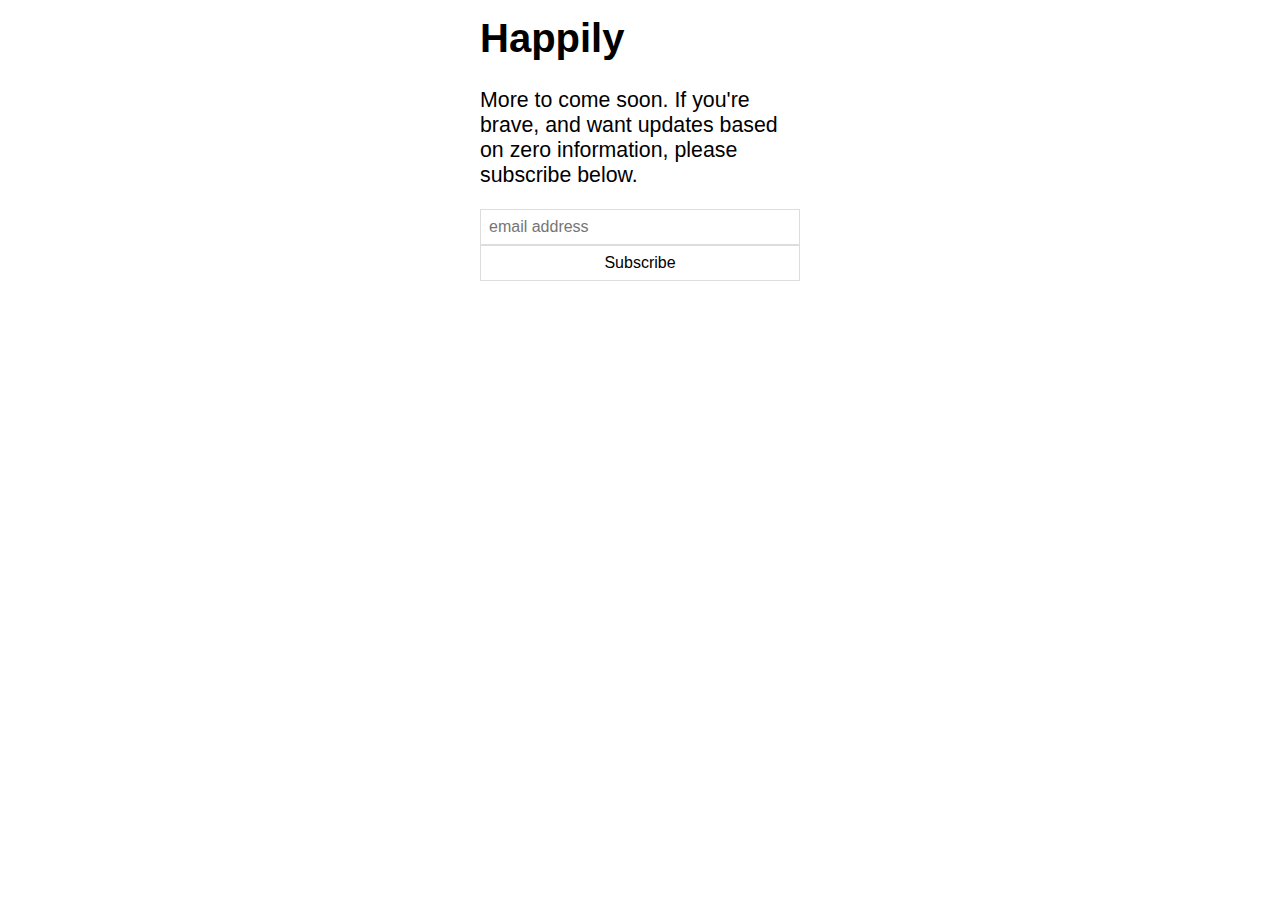
==== index.html @ a204f892 "CSS" ====
<html>
	<head>
		<title>Happily Ltd</title>
		<link rel="stylesheet" type="text/css" href="h.css">
	</head>
	<body>
		<div class="main">
			<h1>Happily</h1>
			<p>More to come soon. If you're brave, and want updates based on zero information, please subscribe below.</p>
			<!-- Begin MailChimp Signup Form -->
			<link href="//cdn-images.mailchimp.com/embedcode/slim-081711.css" rel="stylesheet" type="text/css">
			<style type="text/css">
				#mc_embed_signup{background:#fff; clear:left; font:14px Helvetica,Arial,sans-serif; }
				/* Add your own MailChimp form style overrides in your site stylesheet or in this style block.
				We recommend moving this block and the preceding CSS link to the HEAD of your HTML file. */
			</style>
			<div id="mc_embed_signup">
				<form action="http://danhough.us8.list-manage.com/subscribe/post?u=fb767a2592dd6490ca38c324b&amp;id=790b6d9acb" method="post" id="mc-embedded-subscribe-form" name="mc-embedded-subscribe-form" class="validate" target="_blank" novalidate>
					<input type="email" value="" name="EMAIL" class="email" id="mce-EMAIL" placeholder="email address" required>
					<!-- real people should not fill this in and expect good things - do not remove this or risk form bot signups-->
					<div style="position: absolute; left: -5000px;"><input type="text" name="b_fb767a2592dd6490ca38c324b_790b6d9acb" value=""></div>
					<div class="clear"><input type="submit" value="Subscribe" name="subscribe" id="mc-embedded-subscribe" class="button"></div>
				</form>
			</div>
			<!--End mc_embed_signup-->
		</div>
	</body>
</html>
---- h.css ----
body {
	font-family: 'Helvetica Neue', 'Helvetica', 'Arial', sans-serif;
	font-size: 16pt;
}
h1 {
	font-size: 2.5rem;
}
.main {
	margin: 1rem auto;
	max-width:20rem;
}
input {
	font-size: 1rem;
	padding: 0.5rem;
	-webkit-appearance: none;
	background-color: white;
	border: 1px solid #ddd;
	width:100%;
}
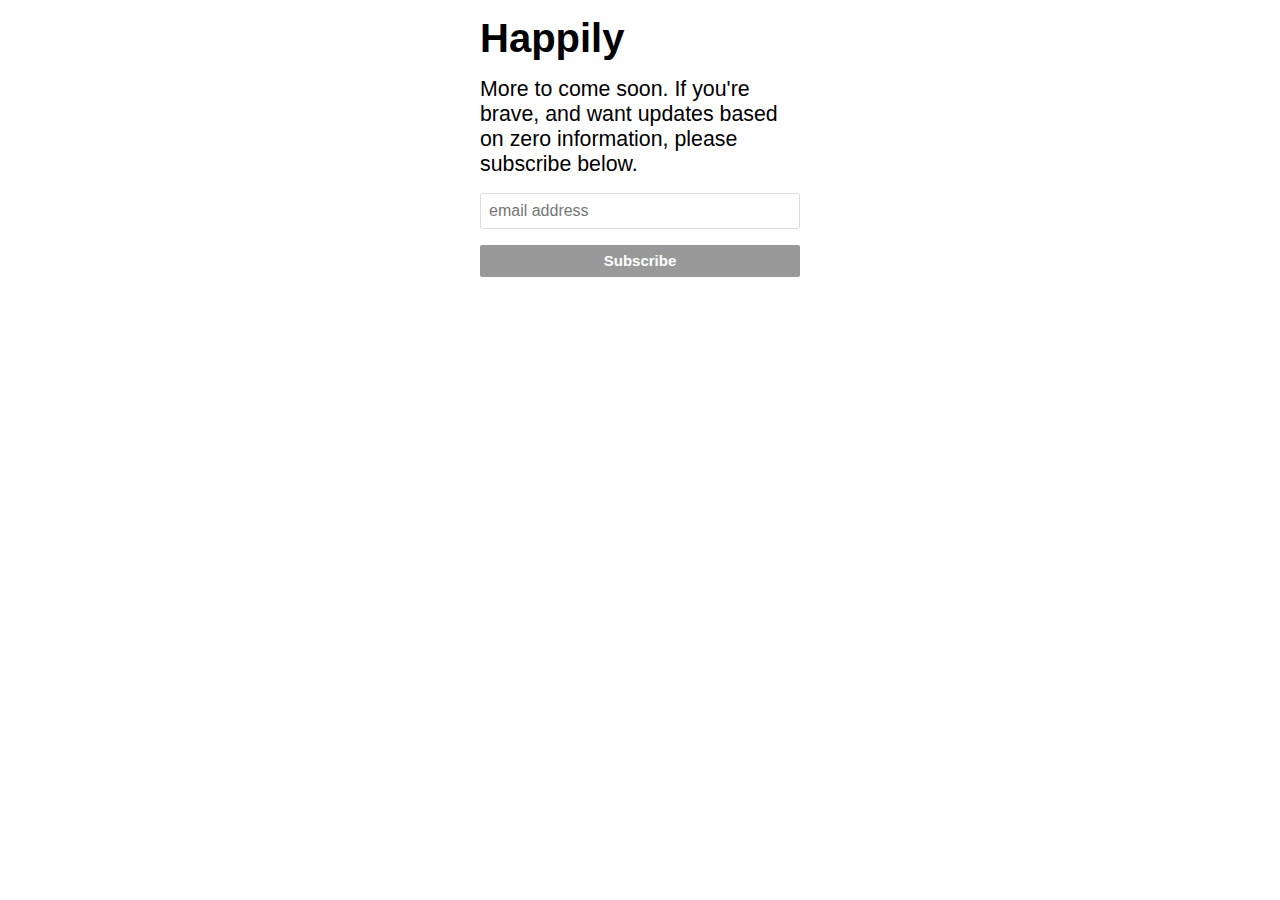
==== commit 3e72eb15: "More css updates" ====
--- a/index.html
+++ b/index.html
@@ -1,22 +1,27 @@
 <html>
 	<head>
 		<title>Happily Ltd</title>
+		<!-- <link href="http://cdn-images.mailchimp.com/embedcode/slim-081711.css" rel="stylesheet" type="text/css"> -->
 		<link rel="stylesheet" type="text/css" href="h.css">
+		<script type="text/javascript">
+		if (console) {
+			console.log("It's %csoftware-related%c, though, in case you were wondering.", 'color: red', 'color:black')
+		}
+		</script>
 	</head>
 	<body>
 		<div class="main">
 			<h1>Happily</h1>
 			<p>More to come soon. If you're brave, and want updates based on zero information, please subscribe below.</p>
 			<!-- Begin MailChimp Signup Form -->
-			<link href="//cdn-images.mailchimp.com/embedcode/slim-081711.css" rel="stylesheet" type="text/css">
 			<style type="text/css">
 				#mc_embed_signup{background:#fff; clear:left; font:14px Helvetica,Arial,sans-serif; }
 				/* Add your own MailChimp form style overrides in your site stylesheet or in this style block.
 				We recommend moving this block and the preceding CSS link to the HEAD of your HTML file. */
 			</style>
-			<div id="mc_embed_signup">
+			<div>
 				<form action="http://danhough.us8.list-manage.com/subscribe/post?u=fb767a2592dd6490ca38c324b&amp;id=790b6d9acb" method="post" id="mc-embedded-subscribe-form" name="mc-embedded-subscribe-form" class="validate" target="_blank" novalidate>
-					<input type="email" value="" name="EMAIL" class="email" id="mce-EMAIL" placeholder="email address" required>
+					<input type="email" value="" name="EMAIL" id="mce-EMAIL" placeholder="email address" required>
 					<!-- real people should not fill this in and expect good things - do not remove this or risk form bot signups-->
 					<div style="position: absolute; left: -5000px;"><input type="text" name="b_fb767a2592dd6490ca38c324b_790b6d9acb" value=""></div>
 					<div class="clear"><input type="submit" value="Subscribe" name="subscribe" id="mc-embedded-subscribe" class="button"></div>
--- a/h.css
+++ b/h.css
@@ -4,10 +4,14 @@
 }
 h1 {
 	font-size: 2.5rem;
+	margin:0 auto 1rem auto;
+}
+p {
+	margin:0 auto 1rem auto;
 }
 .main {
 	margin: 1rem auto;
-	max-width:20rem;
+	max-width: 20rem;
 }
 input {
 	font-size: 1rem;
@@ -15,5 +19,28 @@
 	-webkit-appearance: none;
 	background-color: white;
 	border: 1px solid #ddd;
-	width:100%;
+	width: 100%;
+	border-radius:2px;
+	margin:0 auto 1rem auto;
+}
+input.button {
+	clear: both;
+	background-color: #999;
+	border: 0 none;
+	color: #FFFFFF;
+	cursor: pointer;
+	display: inline-block;
+	font-size: 15px;
+	font-weight: bold;
+	height: 32px;
+	line-height: 32px;
+	margin: 0 5px 10px 0;
+	padding: 0;
+	text-align: center;
+	text-decoration: none;
+	vertical-align: top;
+	white-space: nowrap;
+}
+input.button:hover {
+	background-color:#777;
 }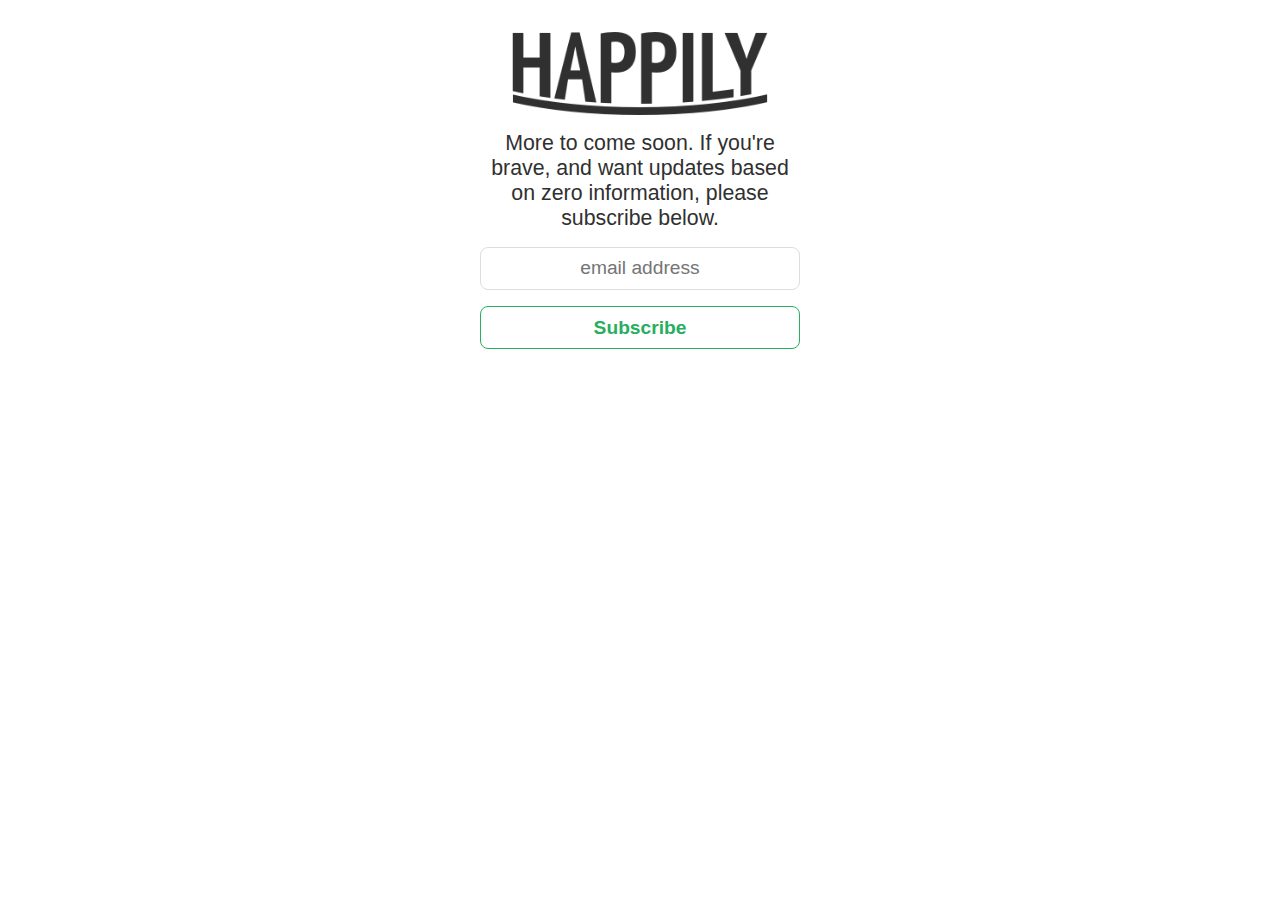
==== commit 8bd1dac6: "Train moves." ====
--- a/index.html
+++ b/index.html
@@ -1,24 +1,17 @@
 <html>
 	<head>
 		<title>Happily Ltd</title>
-		<!-- <link href="http://cdn-images.mailchimp.com/embedcode/slim-081711.css" rel="stylesheet" type="text/css"> -->
 		<link rel="stylesheet" type="text/css" href="h.css">
-		<script type="text/javascript">
-		if (console) {
-			console.log("It's %csoftware-related%c, though, in case you were wondering.", 'color: red', 'color:black')
-		}
-		</script>
+		<meta name="viewport" content="initial-scale=1.0,maximum-scale=1.0,minimum-scale=1.0,height=device-height,width=device-width,target-densityDpi=device-dpi">
+		<link rel="icon" href="favicon.ico" type="image/x-icon" /> 
+		<link rel="shortcut icon" href="favicon.ico" type="image/x-icon" />
 	</head>
 	<body>
 		<div class="main">
-			<h1>Happily</h1>
-			<p>More to come soon. If you're brave, and want updates based on zero information, please subscribe below.</p>
+			<!-- <h1>Happily</h1> -->
+			<img class="logo" src="logo.png" srcset="logo@2x.png 2x">
+			<p class="blurb">More to come soon. If you're brave, and want updates based on zero information, please subscribe below.</p>
 			<!-- Begin MailChimp Signup Form -->
-			<style type="text/css">
-				#mc_embed_signup{background:#fff; clear:left; font:14px Helvetica,Arial,sans-serif; }
-				/* Add your own MailChimp form style overrides in your site stylesheet or in this style block.
-				We recommend moving this block and the preceding CSS link to the HEAD of your HTML file. */
-			</style>
 			<div>
 				<form action="http://danhough.us8.list-manage.com/subscribe/post?u=fb767a2592dd6490ca38c324b&amp;id=790b6d9acb" method="post" id="mc-embedded-subscribe-form" name="mc-embedded-subscribe-form" class="validate" target="_blank" novalidate>
 					<input type="email" value="" name="EMAIL" id="mce-EMAIL" placeholder="email address" required>
@@ -29,5 +22,26 @@
 			</div>
 			<!--End mc_embed_signup-->
 		</div>
+		<div class="train-line" id="main-train-line">
+			<div class="line" style="width:100%">
+				<div class="train">
+					<div class="train-car"></div>
+					<div class="train-car"></div>
+					<div class="train-car"></div>
+				</div>
+			</div>
+		</div>
+		<a href="#" class="bottom-right-invisible-trigger" id="trigger-train"></a>
+		<script>
+		(function(i,s,o,g,r,a,m){i['GoogleAnalyticsObject']=r;i[r]=i[r]||function(){
+		(i[r].q=i[r].q||[]).push(arguments)},i[r].l=1*new Date();a=s.createElement(o),
+		m=s.getElementsByTagName(o)[0];a.async=1;a.src=g;m.parentNode.insertBefore(a,m)
+		})(window,document,'script','//www.google-analytics.com/analytics.js','ga');
+		ga('create', 'UA-50143545-1', 'happilyltd.co');
+		ga('send', 'pageview');
+		</script>
+		<script type="text/javascript" src="gator.min.js"></script>
+		<script type="text/javascript" src="CSSClass.min.js"></script>
+		<script type="text/javascript" src="h.js"></script>
 	</body>
 </html>--- a/h.css
+++ b/h.css
@@ -1,6 +1,8 @@
 body {
 	font-family: 'Helvetica Neue', 'Helvetica', 'Arial', sans-serif;
 	font-size: 16pt;
+	overflow:hidden;
+	color:#303030;
 }
 h1 {
 	font-size: 2.5rem;
@@ -9,38 +11,127 @@
 p {
 	margin:0 auto 1rem auto;
 }
+.logo {
+	margin:1rem auto;
+	width:16rem;
+}
 .main {
 	margin: 1rem auto;
 	max-width: 20rem;
+	text-align: center;
+}
+.blurb {
+	text-align:center;
 }
 input {
-	font-size: 1rem;
+	font-size: 1.2rem;
 	padding: 0.5rem;
 	-webkit-appearance: none;
 	background-color: white;
 	border: 1px solid #ddd;
 	width: 100%;
-	border-radius:2px;
+	border-radius:0.5rem;
 	margin:0 auto 1rem auto;
+	padding: 0.6rem;
+	text-align: center;
 }
 input.button {
 	clear: both;
-	background-color: #999;
-	border: 0 none;
-	color: #FFFFFF;
+	background-color: transparent;
+	border: 1px solid #27AE60;
+	color: #27AE60;
 	cursor: pointer;
 	display: inline-block;
-	font-size: 15px;
 	font-weight: bold;
-	height: 32px;
-	line-height: 32px;
 	margin: 0 5px 10px 0;
-	padding: 0;
 	text-align: center;
 	text-decoration: none;
 	vertical-align: top;
 	white-space: nowrap;
 }
 input.button:hover {
-	background-color:#777;
+	border: 1px solid #2ECC71;
+	color: #2ECC71;
+}
+
+/* Train line stuff */
+
+.bottom-right-invisible-trigger {
+	width:3rem;
+	height:3rem;
+	position:absolute;
+	bottom:0;
+	right:0;
+	background:none;
+	display:block;
+}
+
+.train-line {
+	position:absolute;
+	width:100%;
+	height:1.5rem;
+	bottom:10%;
+	left:0;
+	-webkit-transform: scale(0);
+	-webkit-transition: all .2s ease-in-out;
+}
+
+.train-line .line {
+	background-color:#E41F1F;
+	height:0.5rem;
+	bottom:0.5rem;
+	position: absolute;
+}
+.train-line .vertical {
+	transform: rotate(90deg);
+}
+
+.animating {
+	-webkit-transform: scale(1.0);
+	left:0;
+}
+
+.train {
+	width:10%;
+	height:100%;
+	/*background-color:black;*/
+	display:block;
+	position:absolute;
+	top:0;
+	line-height:9%;
+}
+
+.train-car {
+	float:left;
+	width:30%;
+	margin:0 1%;
+	display:inline-block;
+	border-radius:1px;
+	background-color:white;
+	border:1px solid #ccc;
+	height:100%;
+	top:0;
+	box-sizing:border-box;
+}
+
+@-webkit-keyframes rollondowntheline {
+	0% {
+		left:90%;
+	}
+
+	20% {
+		left: 90%;
+	}
+
+	80% {
+		left:0;
+	}
+
+	100% {
+		left:0;
+	}
+}
+
+.animating .train {
+	-webkit-animation: rollondowntheline 9s infinite alternate ease-in-out;
 }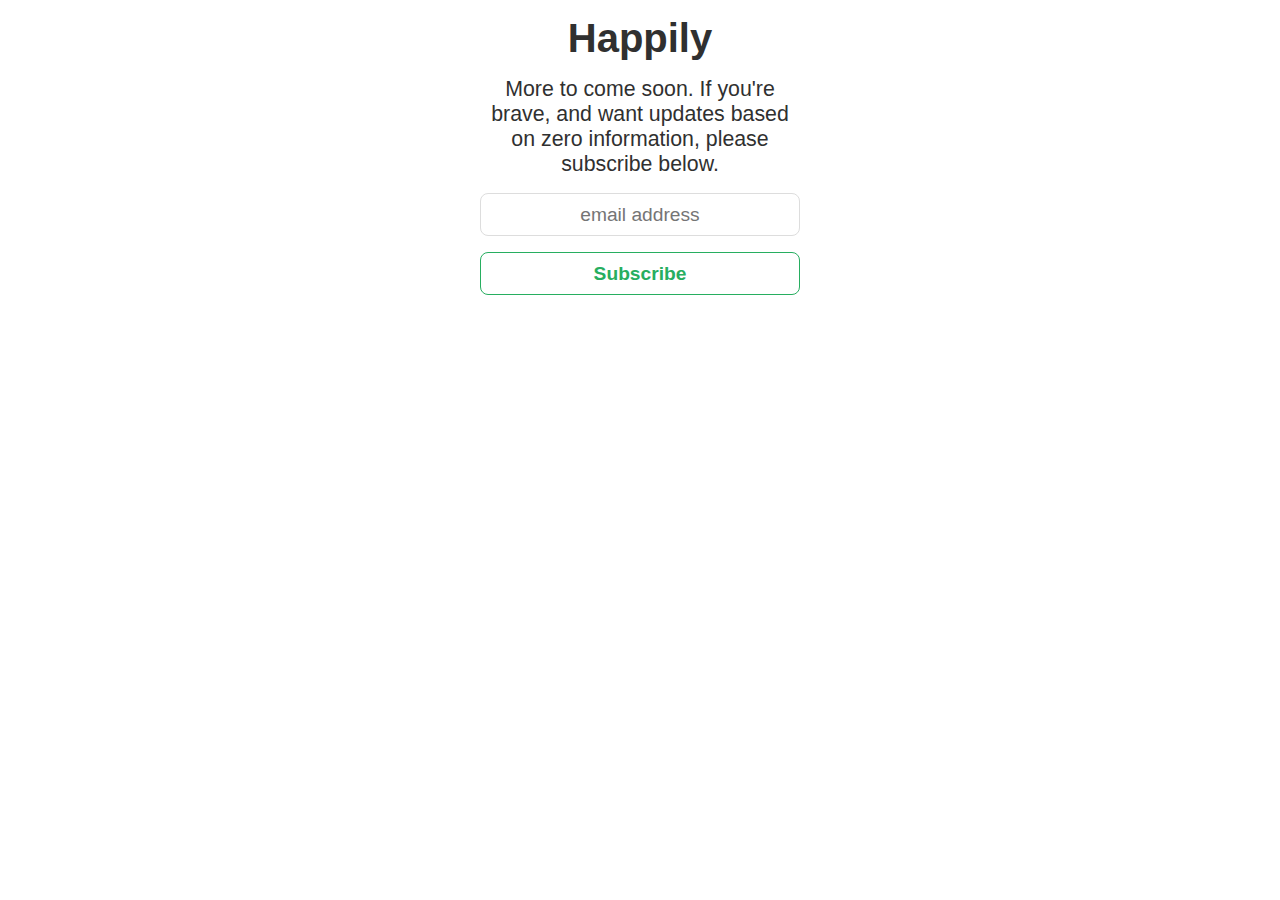
==== commit 24069b84: "Update index.html" ====
--- a/index.html
+++ b/index.html
@@ -3,15 +3,22 @@
 		<title>Happily Ltd</title>
 		<link rel="stylesheet" type="text/css" href="h.css">
 		<meta name="viewport" content="initial-scale=1.0,maximum-scale=1.0,minimum-scale=1.0,height=device-height,width=device-width,target-densityDpi=device-dpi">
-		<link rel="icon" href="favicon.ico" type="image/x-icon" /> 
-		<link rel="shortcut icon" href="favicon.ico" type="image/x-icon" />
+		<script type="text/javascript">
+		if (console) {
+			console.log("It's %csoftware-related%c, though, in case you were wondering.", 'color: red', 'color:black')
+		}
+		</script>
 	</head>
 	<body>
 		<div class="main">
-			<!-- <h1>Happily</h1> -->
-			<img class="logo" src="logo.png" srcset="logo@2x.png 2x">
-			<p class="blurb">More to come soon. If you're brave, and want updates based on zero information, please subscribe below.</p>
+			<h1>Happily</h1>
+			<p>More to come soon. If you're brave, and want updates based on zero information, please subscribe below.</p>
 			<!-- Begin MailChimp Signup Form -->
+			<style type="text/css">
+				#mc_embed_signup{background:#fff; clear:left; font:14px Helvetica,Arial,sans-serif; }
+				/* Add your own MailChimp form style overrides in your site stylesheet or in this style block.
+				We recommend moving this block and the preceding CSS link to the HEAD of your HTML file. */
+			</style>
 			<div>
 				<form action="http://danhough.us8.list-manage.com/subscribe/post?u=fb767a2592dd6490ca38c324b&amp;id=790b6d9acb" method="post" id="mc-embedded-subscribe-form" name="mc-embedded-subscribe-form" class="validate" target="_blank" novalidate>
 					<input type="email" value="" name="EMAIL" id="mce-EMAIL" placeholder="email address" required>
@@ -22,26 +29,20 @@
 			</div>
 			<!--End mc_embed_signup-->
 		</div>
-		<div class="train-line" id="main-train-line">
+		<div class="train-line">
 			<div class="line" style="width:100%">
-				<div class="train">
-					<div class="train-car"></div>
-					<div class="train-car"></div>
-					<div class="train-car"></div>
-				</div>
 			</div>
 		</div>
-		<a href="#" class="bottom-right-invisible-trigger" id="trigger-train"></a>
 		<script>
-		(function(i,s,o,g,r,a,m){i['GoogleAnalyticsObject']=r;i[r]=i[r]||function(){
-		(i[r].q=i[r].q||[]).push(arguments)},i[r].l=1*new Date();a=s.createElement(o),
-		m=s.getElementsByTagName(o)[0];a.async=1;a.src=g;m.parentNode.insertBefore(a,m)
-		})(window,document,'script','//www.google-analytics.com/analytics.js','ga');
-		ga('create', 'UA-50143545-1', 'happilyltd.co');
-		ga('send', 'pageview');
-		</script>
-		<script type="text/javascript" src="gator.min.js"></script>
-		<script type="text/javascript" src="CSSClass.min.js"></script>
-		<script type="text/javascript" src="h.js"></script>
+<script>
+  (function(i,s,o,g,r,a,m){i['GoogleAnalyticsObject']=r;i[r]=i[r]||function(){
+  (i[r].q=i[r].q||[]).push(arguments)},i[r].l=1*new Date();a=s.createElement(o),
+  m=s.getElementsByTagName(o)[0];a.async=1;a.src=g;m.parentNode.insertBefore(a,m)
+  })(window,document,'script','//www.google-analytics.com/analytics.js','ga');
+
+  ga('create', 'UA-50620079-1', 'happilyltd.co');
+  ga('send', 'pageview');
+
+</script>
 	</body>
-</html>+</html>
